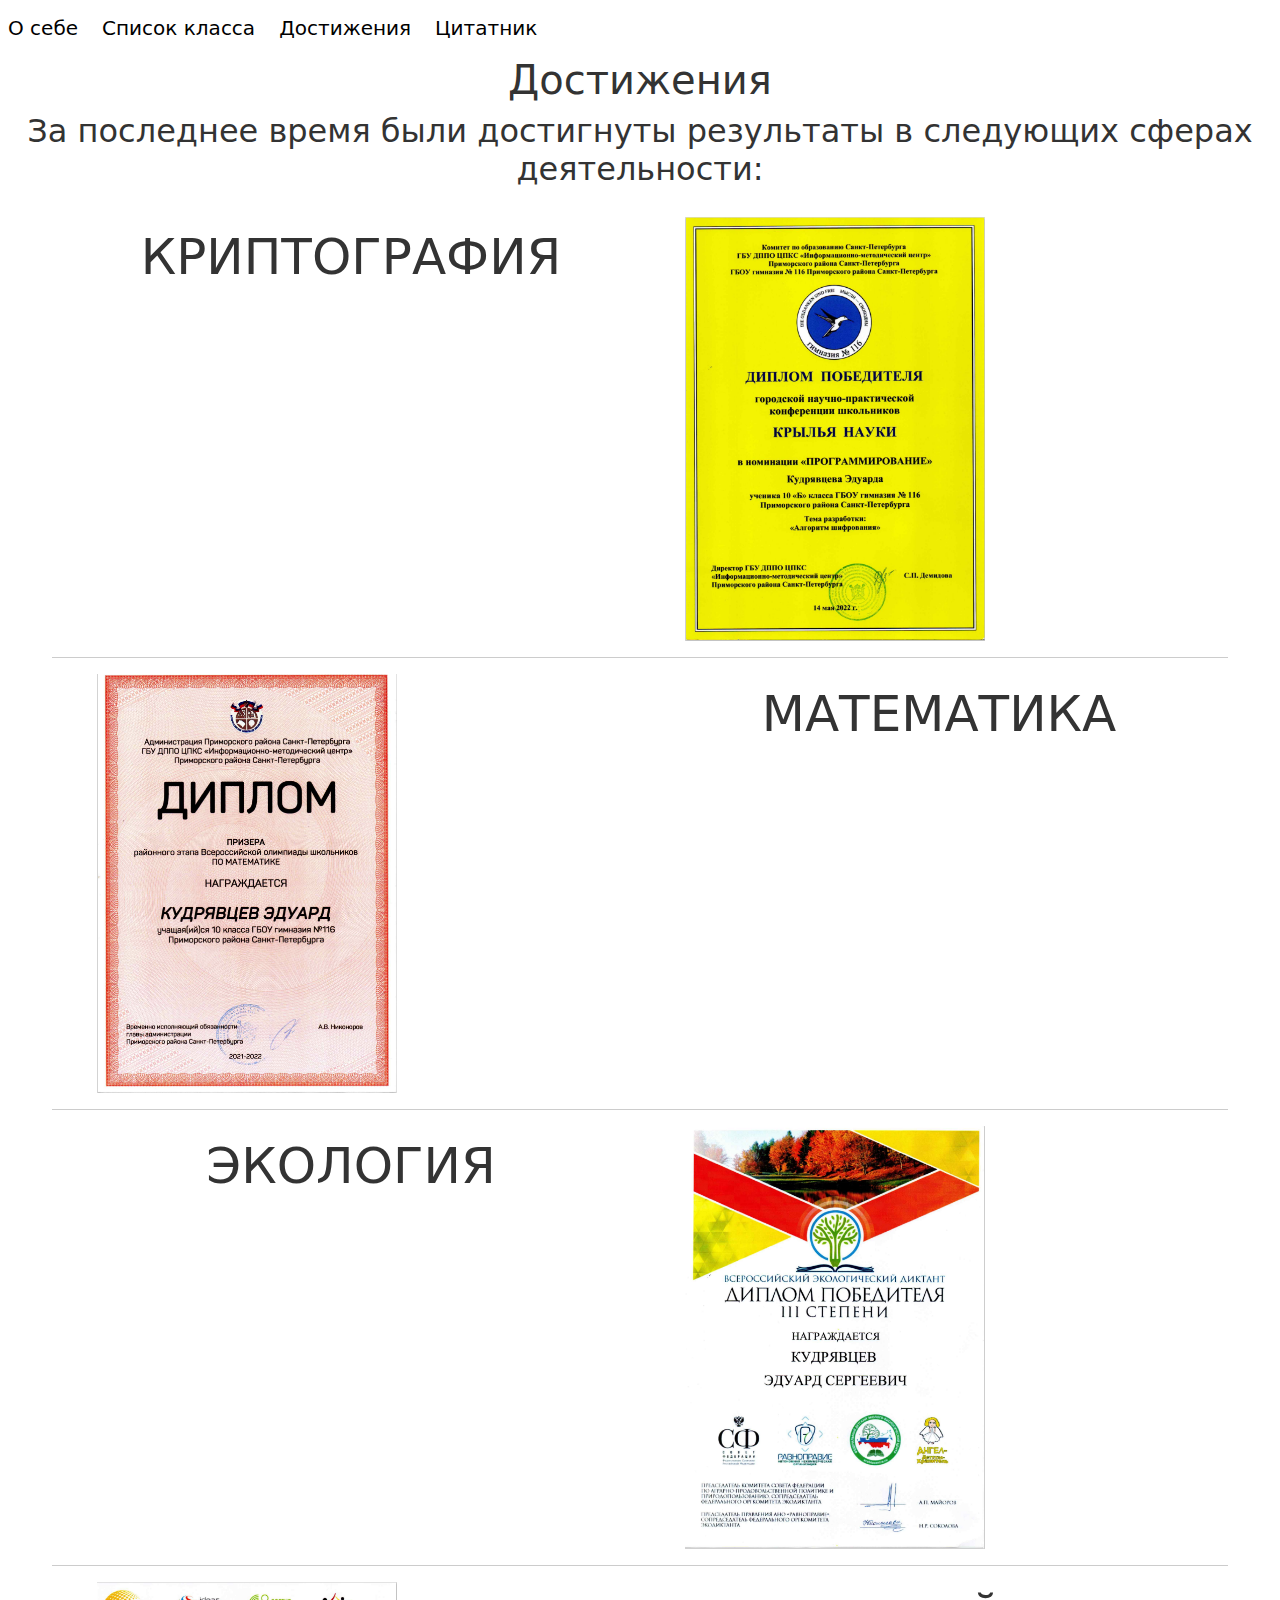
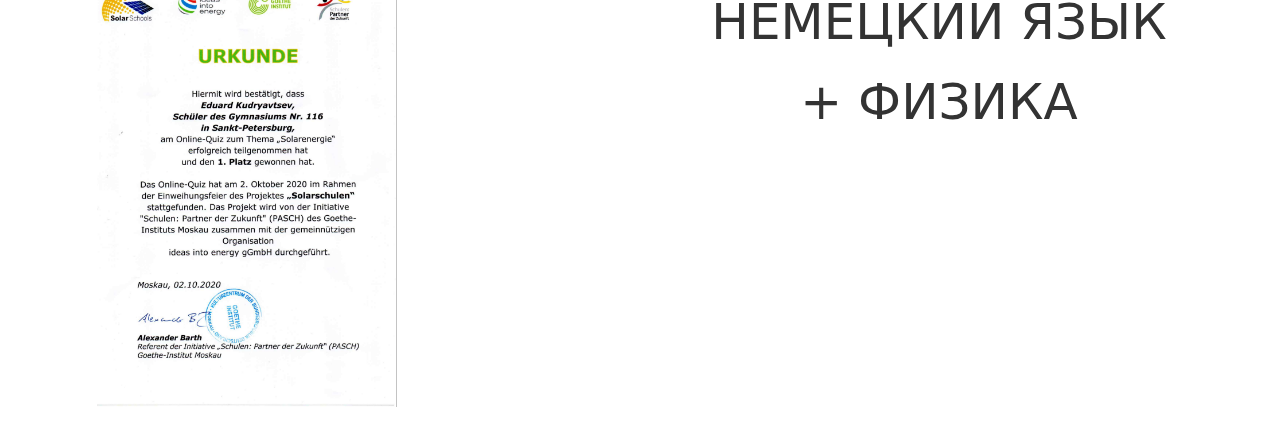
==== achievements.html @ 4699d64e "Massive update" ====
<!DOCTYPE html>
<html lang="en">
<head>
    <meta charset="UTF-8">
    <title>Cписок класса</title>
    <link rel="stylesheet" href="css/bootstrap.css">
    <link rel="stylesheet" href="css/achievements.css">
</head>
<body>
<nav class="navbar navbar-expand-lg navbar-light">
    <div class="collapse navbar-collapse" id="navbarNav">
        <ul class="navbar-nav">


            <li class="nav-item">
                <a class="lead nav-link h6 text-black me-2 mb-0" href="index.html">О себе</a>
            </li>
            <li class="nav-item">
                <a class="lead nav-link h6 text-black me-2 mb-0" href="class_list.html">Список класса</a>
            </li>
            <li class="nav-item">
                <a class="lead nav-link h6 text-black me-2 mb-0" href="achievements.html">Достижения</a>
            </li>
            <li class="nav-item">
                <a class="lead nav-link h6 text-black me-2 mb-0" href="quotes.html">Цитатник</a>
            </li>
        </ul>
    </div>
</nav>


<h1>Достижения</h1>
<h2>За последнее время были достигнуты результаты в следующих сферах деятельности:</h2>
<section class="section">
    <div class="container">

        <div class="services">
            <div class="services__item">
                <div class="services__title">Криптография</div>
            </div>
            <div class="services__item">
                <div class="services__item__">
                    <img src="images/crypto.png" width="" height="" alt="">
                </div>
            </div>
        </div>

        <hr>

        <div class="services">
            <div class="services__item">
                <div class="services__item__">
                    <img src="images/math.png" width="" height="" alt="">
                </div>
            </div>
            <div class="services__item">
                <div class="services__title">Математика</div>
            </div>
        </div>

        <hr>

        <div class="services">
            <div class="services__item">
                <div class="services__title">Экология</div>
            </div>
            <div class="services__item">
                <div class="services__item__">
                    <img src="images/ecology.png" width="" height="" alt="">
                </div>
            </div>
        </div>

        <hr>

        <div class="services">
            <div class="services__item">
                <div class="services__item__">
                    <img src="images/deutsch.png" width="" height="" alt="">
                </div>
            </div>
            <div class="services__item">
                <div class="services__title">Немецкий язык + Физика</div>
            </div>
        </div>

    </div><!-- /.container -->
</section>

</body>
</html>
---- css/achievements.css ----
body {
    margin: 0;

    font-size: 15px;
    line-height: 1.6;
    color: #333;
}

.container {
    width: 100%;
    max-width: 1200px;
    margin: 0 auto;
}

.section {
    padding: 20px;
}

.services {
    display: flex;
}

.services__item {
    flex: 1 1 0;
    padding-left: 45px;
    padding-right: 35px;
}

.services__item__ {
    width: 10%;
}

.services__title {
    margin-bottom: 10px;
    text-align: center;
    vertical-align: center;
    font-size: 50px;
    color: #333;
    text-transform: uppercase;
}
img{
    width:300px;
}
h1, h2{
    text-align: center;
    vertical-align: center;
}
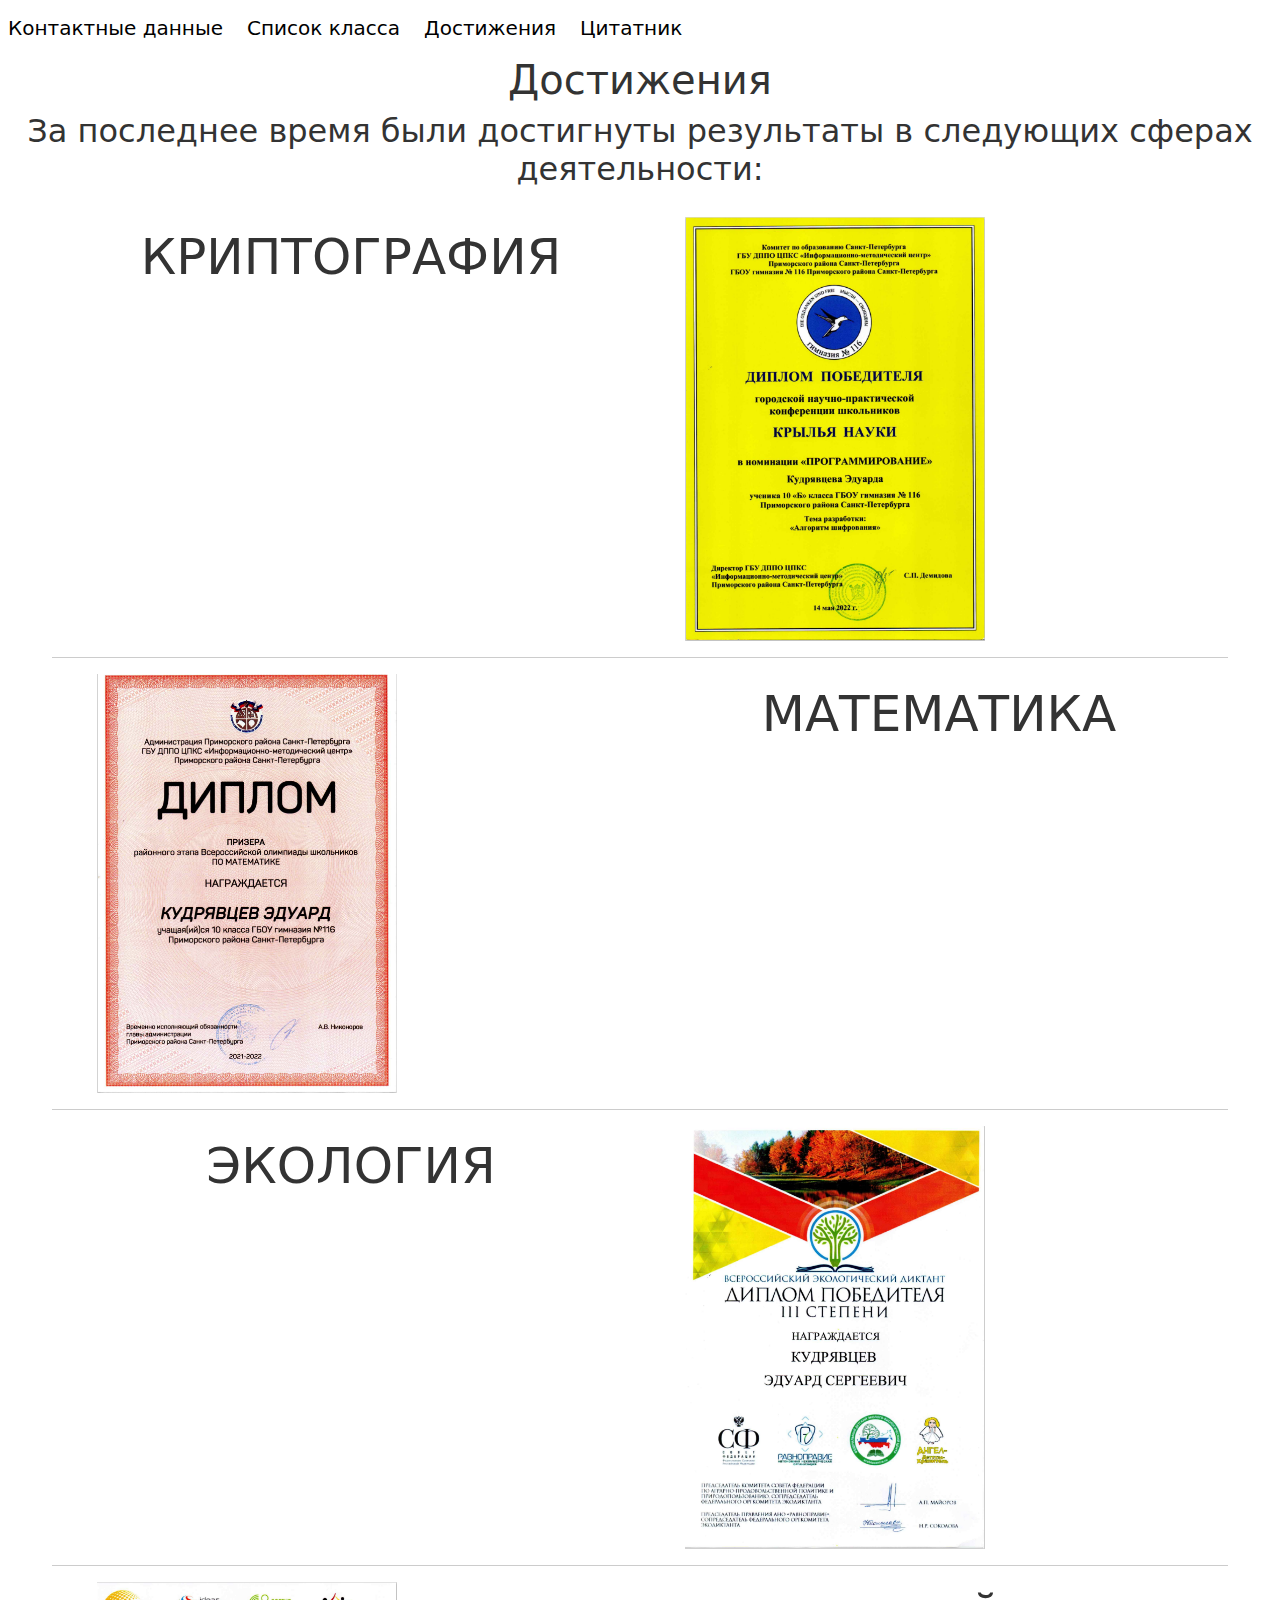
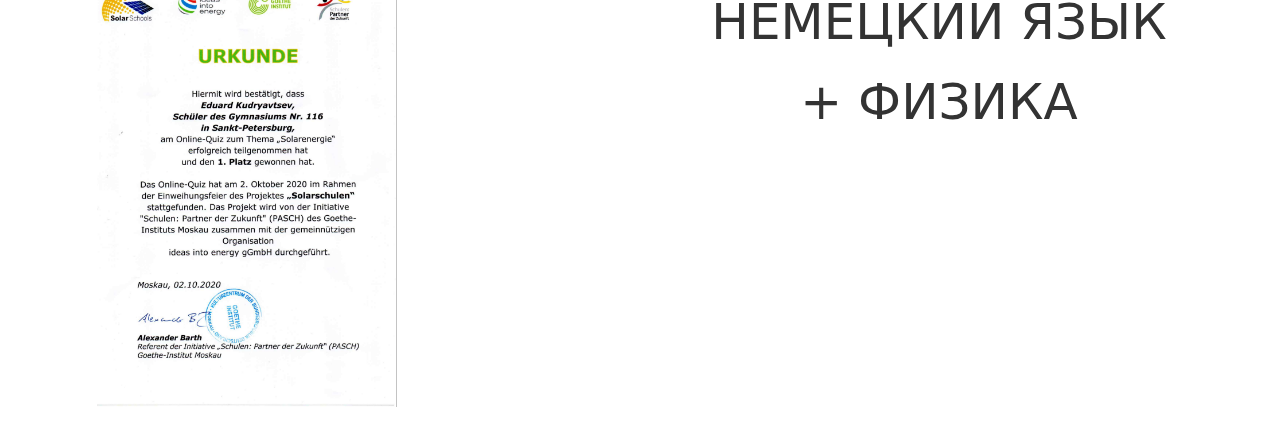
==== commit 5acd654b: "refactor" ====
--- a/achievements.html
+++ b/achievements.html
@@ -4,7 +4,7 @@
     <meta charset="UTF-8">
     <title>Cписок класса</title>
     <link rel="stylesheet" href="css/bootstrap.css">
-    <link rel="stylesheet" href="css/achievements.css">
+    <link rel="stylesheet" href="css/special.css">
 </head>
 <body>
 <nav class="navbar navbar-expand-lg navbar-light">
@@ -13,7 +13,7 @@
 
 
             <li class="nav-item">
-                <a class="lead nav-link h6 text-black me-2 mb-0" href="index.html">О себе</a>
+                <a class="lead nav-link h6 text-black me-2 mb-0" href="index.html">Контактные данные</a>
             </li>
             <li class="nav-item">
                 <a class="lead nav-link h6 text-black me-2 mb-0" href="class_list.html">Список класса</a>
@@ -27,6 +27,7 @@
         </ul>
     </div>
 </nav>
+
 
 
 <h1>Достижения</h1>
--- a/css/special.css
+++ b/css/special.css
@@ -0,0 +1,47 @@
+body {
+    margin: 0;
+
+    font-size: 15px;
+    line-height: 1.6;
+    color: #333;
+}
+
+.container {
+    width: 100%;
+    max-width: 1200px;
+    margin: 0 auto;
+}
+
+.section {
+    padding: 20px;
+}
+
+.services {
+    display: flex;
+}
+
+.services__item {
+    flex: 1 1 0;
+    padding-left: 45px;
+    padding-right: 35px;
+}
+
+.services__item__ {
+    width: 10%;
+}
+
+.services__title {
+    margin-bottom: 10px;
+    text-align: center;
+    vertical-align: center;
+    font-size: 50px;
+    color: #333;
+    text-transform: uppercase;
+}
+img{
+    width:300px;
+}
+h1, h2{
+    text-align: center;
+    vertical-align: center;
+}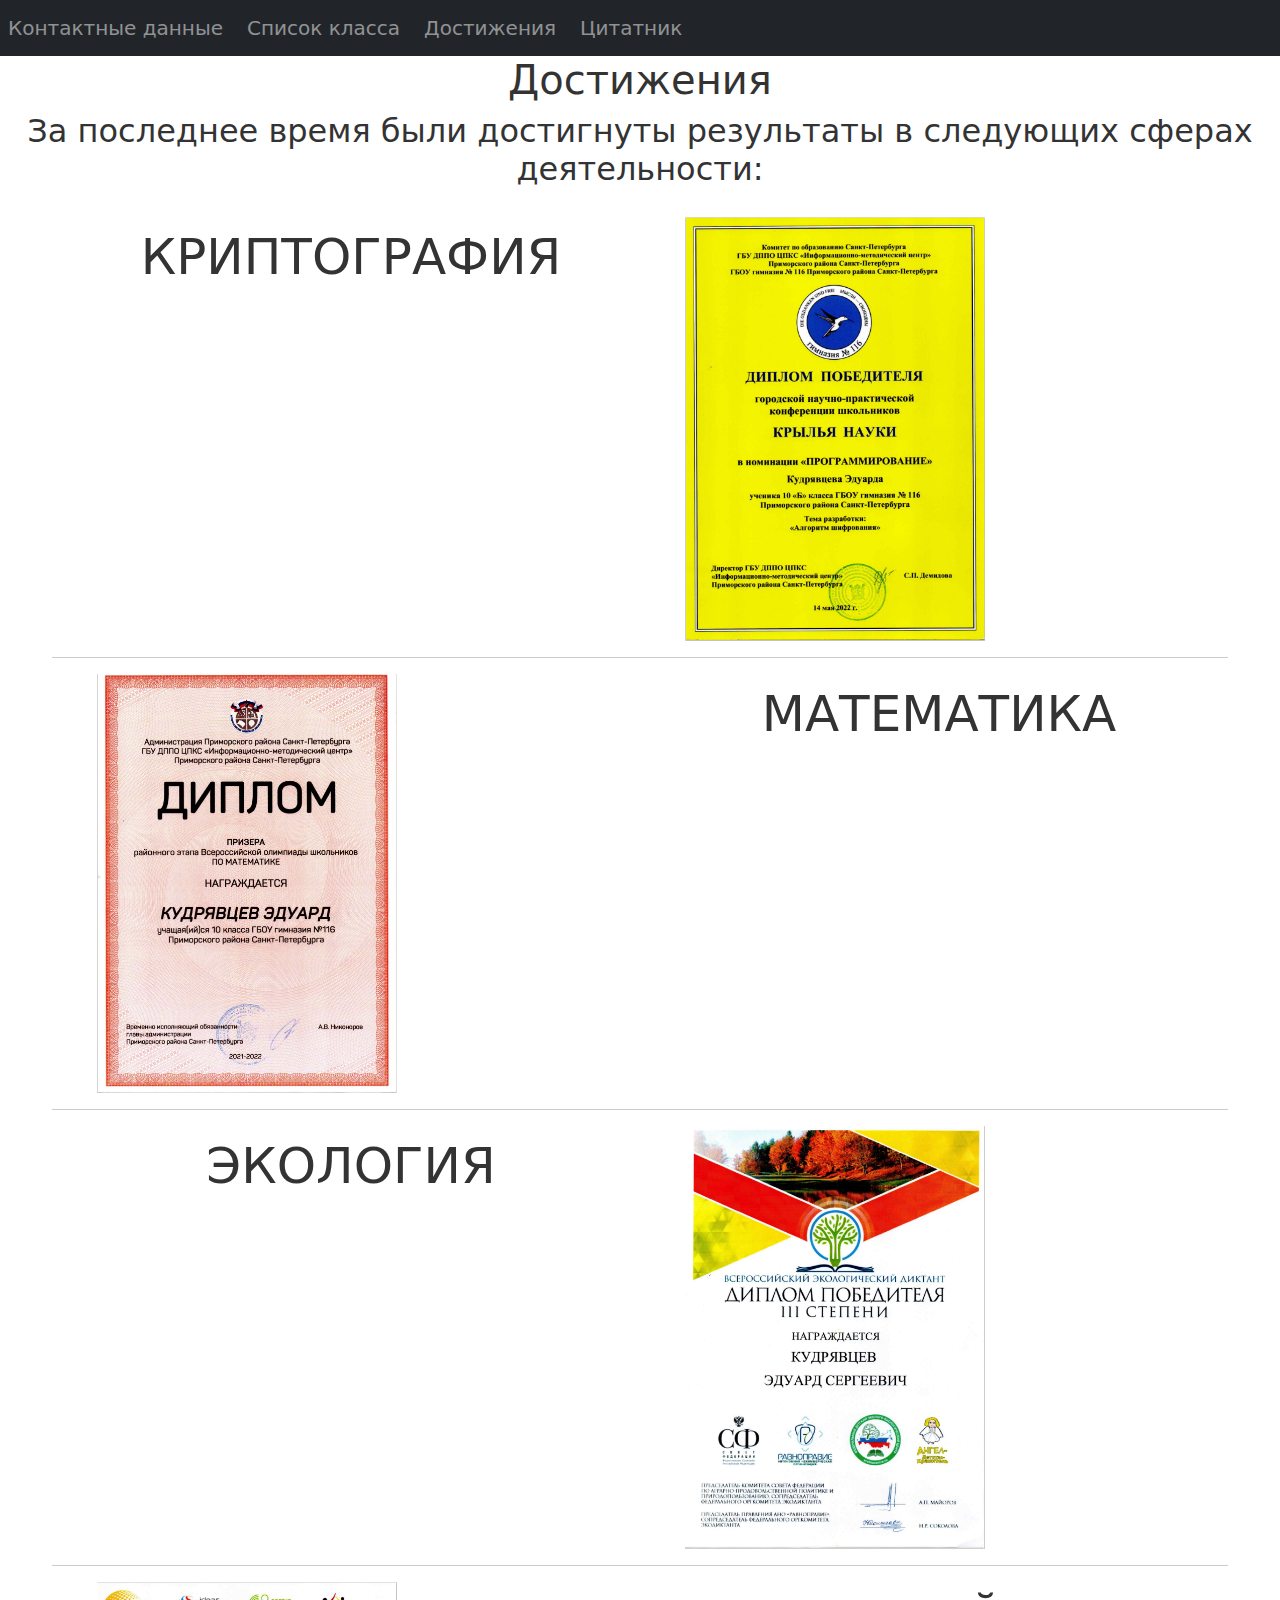
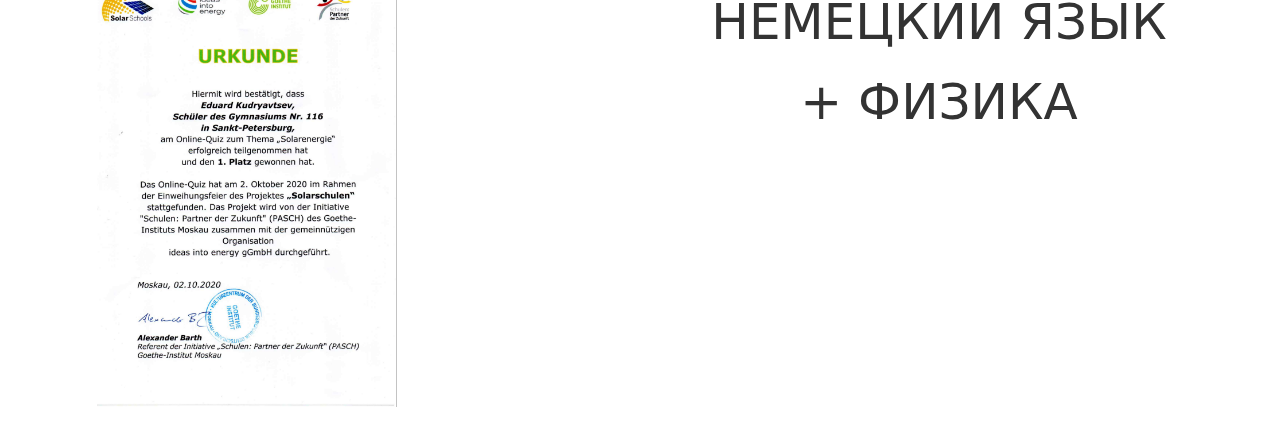
==== commit 408aef02: "IT IS DONE" ====
--- a/achievements.html
+++ b/achievements.html
@@ -2,31 +2,33 @@
 <html lang="en">
 <head>
     <meta charset="UTF-8">
-    <title>Cписок класса</title>
+    <title>Достижения</title>
     <link rel="stylesheet" href="css/bootstrap.css">
     <link rel="stylesheet" href="css/special.css">
 </head>
 <body>
-<nav class="navbar navbar-expand-lg navbar-light">
+<nav class="navbar navbar-expand-lg navbar-dark bg-dark">
     <div class="collapse navbar-collapse" id="navbarNav">
         <ul class="navbar-nav">
 
 
             <li class="nav-item">
-                <a class="lead nav-link h6 text-black me-2 mb-0" href="index.html">Контактные данные</a>
+                <a class="lead nav-link h6 text-white-50 me-2 mb-0" href="index.html">Контактные данные</a>
             </li>
             <li class="nav-item">
-                <a class="lead nav-link h6 text-black me-2 mb-0" href="class_list.html">Список класса</a>
+                <a class="lead nav-link h6 text-white-50 me-2 mb-0" href="class_list.html">Список класса</a>
             </li>
             <li class="nav-item">
-                <a class="lead nav-link h6 text-black me-2 mb-0" href="achievements.html">Достижения</a>
+                <a class="lead nav-link h6 text-white-50 me-2 mb-0" href="achievements.html">Достижения</a>
             </li>
             <li class="nav-item">
-                <a class="lead nav-link h6 text-black me-2 mb-0" href="quotes.html">Цитатник</a>
+                <a class="lead nav-link h6 text-white-50 me-2 mb-0" href="quotes.html">Цитатник</a>
             </li>
         </ul>
     </div>
 </nav>
+
+
 
 
 
--- a/css/special.css
+++ b/css/special.css
@@ -38,10 +38,25 @@
     color: #333;
     text-transform: uppercase;
 }
-img{
-    width:300px;
+
+.services__main {
+    margin-bottom: 10px;
+    text-align: center;
+    vertical-align: center;
+    font-size: 40px;
+    color: #333;
 }
-h1, h2{
+
+.services__text {
+    font-size: 20px;
+    color: #5d5d5d;
+}
+
+img {
+    width: 300px;
+}
+
+h1, h2 {
     text-align: center;
     vertical-align: center;
 }